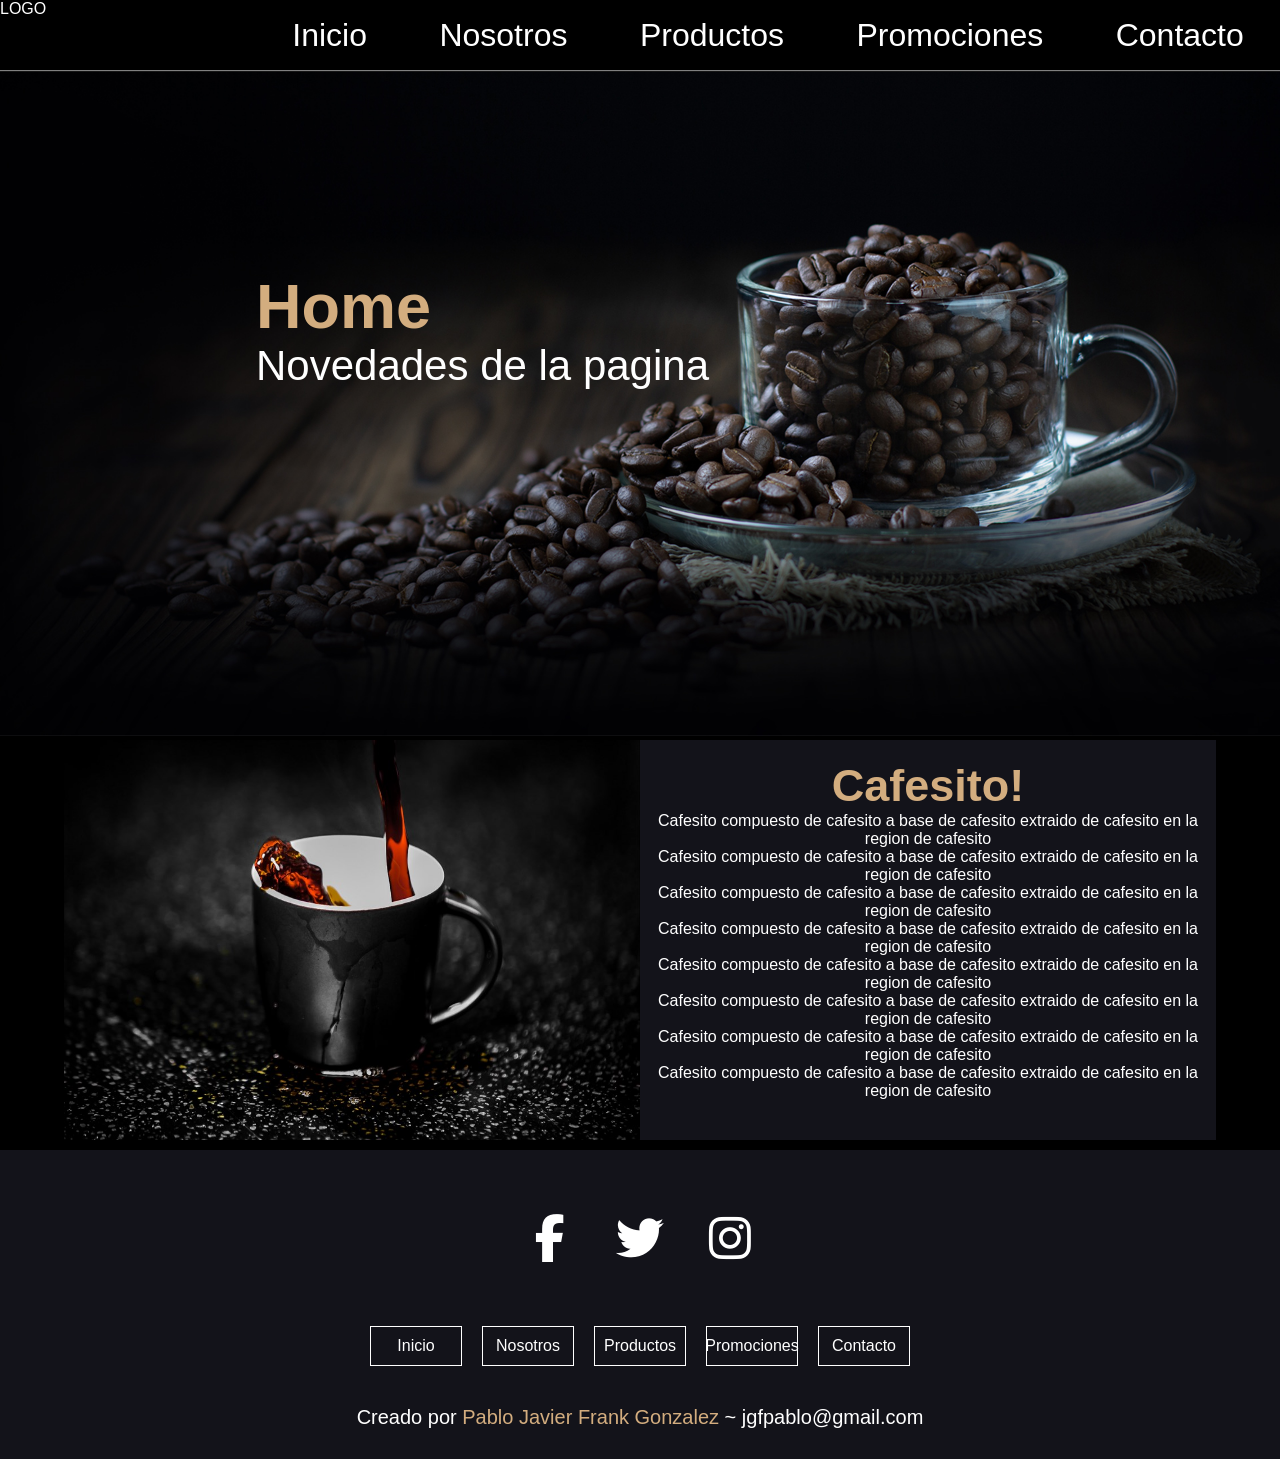
==== index.html @ 23c4fcb7 "primer commit Coffee" ====
<!DOCTYPE html>
<html lang="en">
<head>
    <meta charset="UTF-8">
    <meta http-equiv="X-UA-Compatible" content="IE=edge">
    <meta name="viewport" content="width=device-width, initial-scale=1.0">
    <title>Document</title>
    <link rel="stylesheet" href="assets/css/style.css">
    <link rel="stylesheet" href="https://cdnjs.cloudflare.com/ajax/libs/font-awesome/6.1.1/css/all.min.css" integrity="sha512-KfkfwYDsLkIlwQp6LFnl8zNdLGxu9YAA1QvwINks4PhcElQSvqcyVLLD9aMhXd13uQjoXtEKNosOWaZqXgel0g==" crossorigin="anonymous" referrerpolicy="no-referrer" />
</head>


<body class="body">
    

    <header class="header">

        <div class="logo">
            LOGO
        </div>

        <nav class="nav">
            <ul>
                <li><a href="">Inicio</a></li>
                <li><a href="">Nosotros</a></li>
                <li><a href="">Productos</a></li>
                <li><a href="">Promociones</a></li>
                <li><a href="">Contacto</a></li>
            </ul>
        </nav>

    </header>


    <main class="main-index">

        <section class="hero">

            <img src="./assets/img/home-img.jpeg" width="100%" alt=""> 

            <div>
                <h1>Home</h1>
                <span>
                    <p>Novedades de la pagina</p>
                </span>
            </div>

        </section>


        <section>

            <article class="card-index">

                <div class="cardImg-index">
                    <img src="assets/img/cafe 800x600.jpg"  alt="">
                </div>

                <div class="cardContent-index">

                    <h1>Cafesito!</h1>
                    
                    <div>
                        <span>
                            <p>Cafesito compuesto de cafesito a base de cafesito extraido de cafesito en la region de cafesito</p>
                            <p>Cafesito compuesto de cafesito a base de cafesito extraido de cafesito en la region de cafesito</p>
                            <p>Cafesito compuesto de cafesito a base de cafesito extraido de cafesito en la region de cafesito</p>
                            <p>Cafesito compuesto de cafesito a base de cafesito extraido de cafesito en la region de cafesito</p>
                            <p>Cafesito compuesto de cafesito a base de cafesito extraido de cafesito en la region de cafesito</p>
                            <p>Cafesito compuesto de cafesito a base de cafesito extraido de cafesito en la region de cafesito</p>
                            <p>Cafesito compuesto de cafesito a base de cafesito extraido de cafesito en la region de cafesito</p>
                            <p>Cafesito compuesto de cafesito a base de cafesito extraido de cafesito en la region de cafesito</p>
                        </span>
                    </div>

                </div>

            </article>

        </section>

    </main>



    <footer class="footer">

        <div class="redes">
            <ul>
                <li><a href=""><i class="fa-brands fa-facebook-f"></i></a></li>
                <li><a href=""><i class="fa-brands fa-twitter"></i></li>
                <li><a href=""><i class="fa-brands fa-instagram"></i></a></li>
            </ul>
        </div>

        <div class="menu">
            <ul>
                <li><a href="">Inicio</a></li>
                <li><a href="">Nosotros</a></li>
                <li><a href="">Productos</a></li>
                <li><a href="">Promociones</a></li>
                <li><a href="">Contacto</a></li>
            </ul>
        </div>

        <div class="creditos">
            Creado por <p>Pablo Javier Frank Gonzalez</p> ~ jgfpablo@gmail.com
        </div>

    </footer>

</body>
</html>
---- assets/css/style.css ----
/* @import url('https://fonts.googleapis.com/css2?family=Comfortaa&display=swap'); */

*{
    color: white;
    margin: 0px;
    padding: 0px;
    list-style-type: none;
    text-decoration: none;
    /* font-family: 'Comfortaa', cursive; */
    font-family: -apple-system, BlinkMacSystemFont, 'Segoe UI', Roboto, Oxygen, Ubuntu, Cantarell, 'Open Sans', 'Helvetica Neue', sans-serif;
}

.body{
    display: grid;
    grid-template-columns: 1;
    grid-template-rows: 3;
    background-color: black;
}

.header{
    display: grid;
    grid-template-columns: 20% 80%;
    grid-template-rows: 70px;
    grid-template-areas: "logo nav";
    box-shadow: 0 1px 1px gray ;
    margin-bottom: 2px;
}

.header .logo{
    grid-area: logo;
    color: white;
}

.header .nav{
    grid-area: nav;
    color: white;
}

.header .nav ul{
    display: flex;
    justify-content: space-around;
    height: 100%;
    align-items: center;
}

.header .nav ul li{
    font-size: 32px;
}










/* ------------------------------------------------MAIN/Index--------------------------------------------------------- */


.main{

}

.main .hero{
    position: relative;
    margin-bottom: 10px;
}

.main-index .hero div{
    position: absolute;
    top: 30%;
    left: 20%;
    font-size: 42px;
}

.main-index .hero div h1{
    color: #d3ad7f;
}

.main-index .hero div span p{
    color: white;
}

.main-index section .card-index{
    display: grid;
    grid-template-columns: 45% 45%;
    grid-template-rows: 400px;
    grid-template-areas: "cardImg cardContent";
    justify-content: center;
}



.main-index section .card-index .cardImg-index{
    grid-area: cardImg;
}
.main-index section .card-index .cardImg-index img{
    width: 100%;
    height: 100%;
}

.main-index section .card-index .cardContent-index{
    grid-area: cardContent;
    background-color: #13131a;

}

.main-index section .card-index .cardContent-index h1{
    color: #d3ad7f;
    font-size: 45px;
    display: flex;
    justify-content: center;
    padding-top: 20px;
}

.main-index section .card-index .cardContent-index span{
    padding-top: 20px;
    color: white;
    text-align: center;
}



















/* ------------------------------------------------FOOTER--------------------------------------------------------- */

.footer{
    display: grid;
    grid-template-columns: 100%;
    grid-template-areas: 
    "redes"
    "menu"
    "creditos";
    background-color: #13131a;
    margin-top: 10px;
    padding-top: 40px;
}

.footer .redes{
    grid-area: redes;
}

.footer .redes ul{
    display: flex;
    justify-content: center;
    
    
}

.footer .redes ul li{
    padding: 10px;
    margin: 10px;
    width: 50px;
    display: flex;
    justify-content: center;
}

.footer .redes ul li a i{
    font-size: 48px;
    padding: 4px;
    color: white;
    
}

.footer .redes ul li a i:hover{
    color: #d3ad7f;
}

.footer .menu{
    grid-area: menu;
    padding-top: 30px;
}

.footer .menu ul{
    display: flex;
    justify-content: center;
}

.footer .menu ul li{
    padding: 10px;
    margin: 10px;
    border: 1px solid white;
    width: 70px;
    display: flex;
    justify-content: center;
}

.footer .menu ul li:hover{
    transition-duration: 1s;
    background-color: #d3ad7f;
}

.footer .creditos{
    grid-area: creditos;
    text-align: center;
    font-size: 20px;
    padding-top: 30px;
    padding-bottom: 30px;
}

.footer .creditos p{
    display: inline;
    color: #d3ad7f;
}
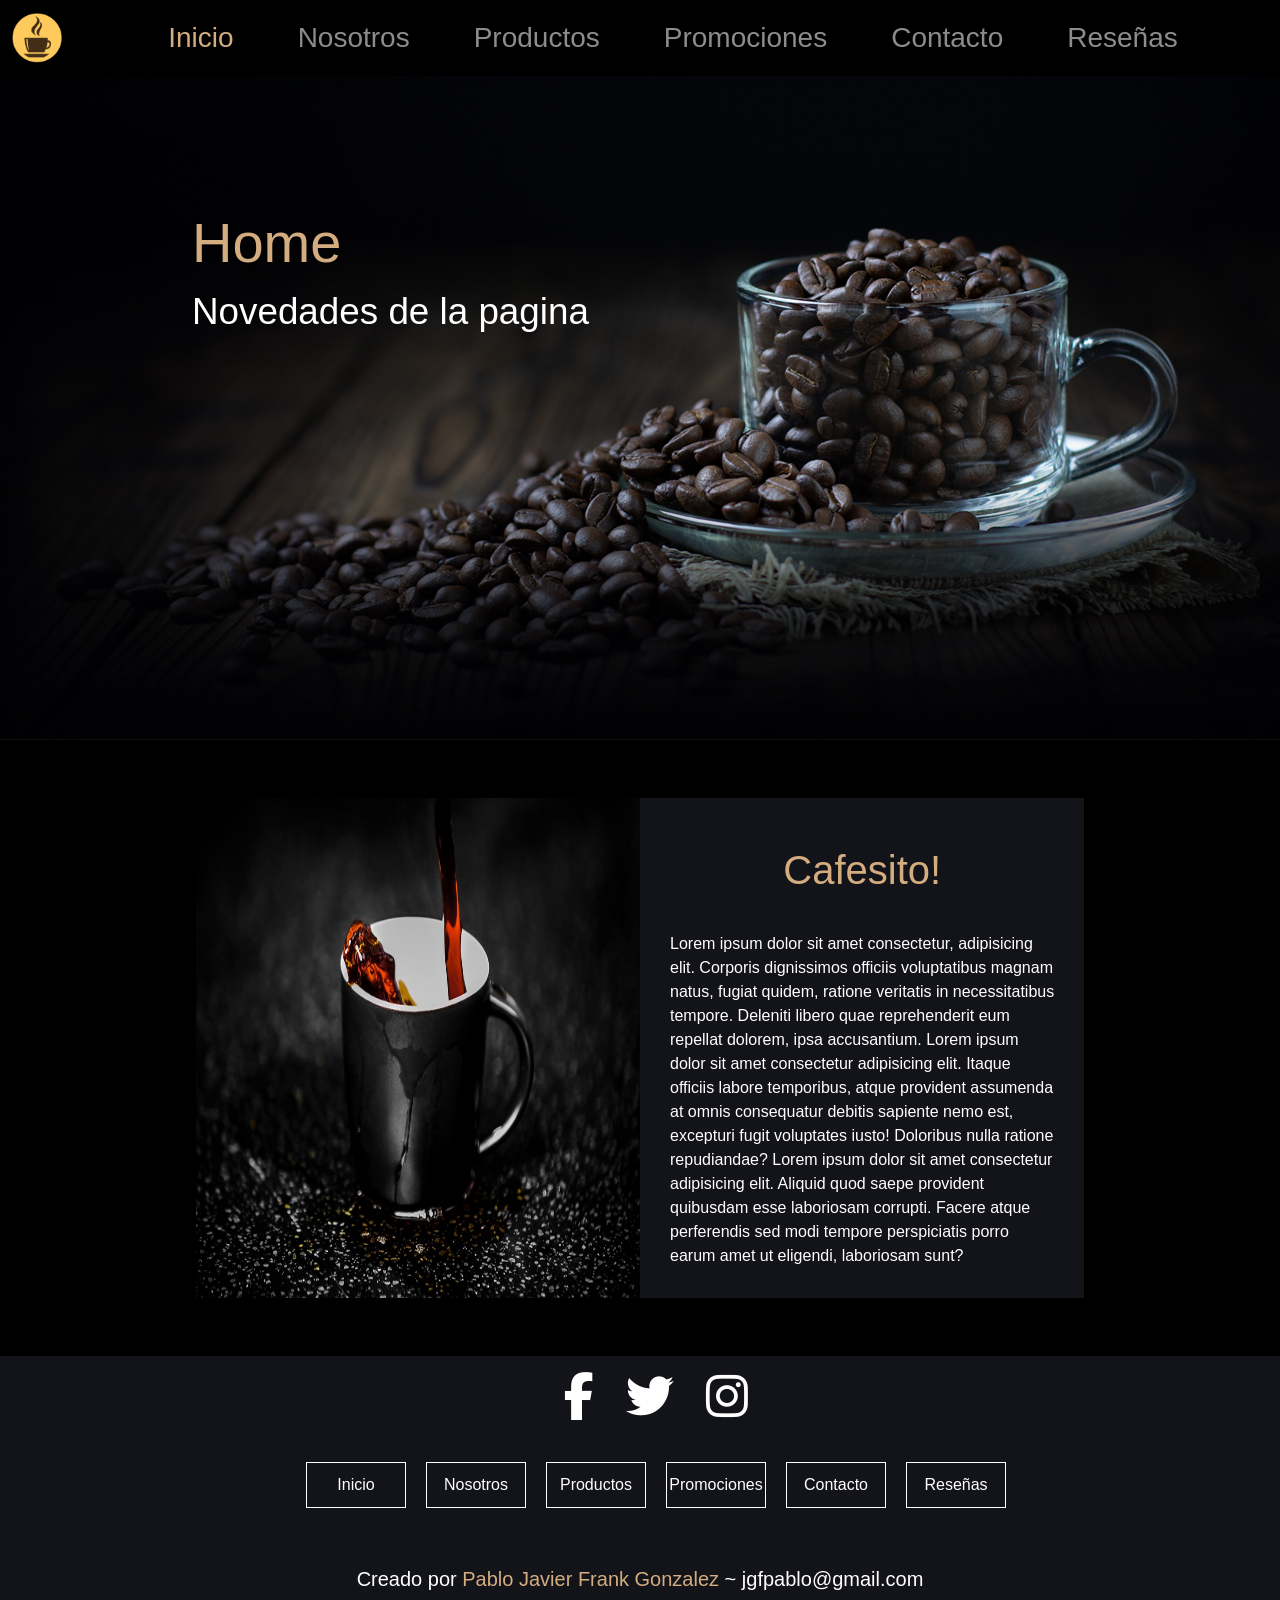
==== commit cccf970f: "aañadido todas las pages" ====
--- a/index.html
+++ b/index.html
@@ -1,75 +1,91 @@
 <!DOCTYPE html>
 <html lang="en">
+
 <head>
     <meta charset="UTF-8">
     <meta http-equiv="X-UA-Compatible" content="IE=edge">
     <meta name="viewport" content="width=device-width, initial-scale=1.0">
     <title>Document</title>
+    <link href="https://cdn.jsdelivr.net/npm/bootstrap@5.1.3/dist/css/bootstrap.min.css" rel="stylesheet"
+        integrity="sha384-1BmE4kWBq78iYhFldvKuhfTAU6auU8tT94WrHftjDbrCEXSU1oBoqyl2QvZ6jIW3" crossorigin="anonymous">
     <link rel="stylesheet" href="assets/css/style.css">
-    <link rel="stylesheet" href="https://cdnjs.cloudflare.com/ajax/libs/font-awesome/6.1.1/css/all.min.css" integrity="sha512-KfkfwYDsLkIlwQp6LFnl8zNdLGxu9YAA1QvwINks4PhcElQSvqcyVLLD9aMhXd13uQjoXtEKNosOWaZqXgel0g==" crossorigin="anonymous" referrerpolicy="no-referrer" />
+    <link rel="stylesheet" href="https://cdnjs.cloudflare.com/ajax/libs/font-awesome/6.1.1/css/all.min.css"
+        integrity="sha512-KfkfwYDsLkIlwQp6LFnl8zNdLGxu9YAA1QvwINks4PhcElQSvqcyVLLD9aMhXd13uQjoXtEKNosOWaZqXgel0g=="
+        crossorigin="anonymous" referrerpolicy="no-referrer" />
 </head>
 
 
 <body class="body">
-    
+
 
     <header class="header">
 
-        <div class="logo">
-            LOGO
-        </div>
-
-        <nav class="nav">
-            <ul>
-                <li><a href="">Inicio</a></li>
-                <li><a href="">Nosotros</a></li>
-                <li><a href="">Productos</a></li>
-                <li><a href="">Promociones</a></li>
-                <li><a href="">Contacto</a></li>
-            </ul>
+        <nav class="navbar navbar-expand-lg navbar-dark fs-3">
+            <div class="container-fluid">
+                <a class="navbar-brand" href="./index.html"><img src="./assets/img/logo-menu.png" width="50px" alt="" srcset=""></a>
+                <button class="navbar-toggler" type="button" data-bs-toggle="collapse" data-bs-target="#navbarNav"
+                    aria-controls="navbarNav" aria-expanded="false" aria-label="Toggle navigation">
+                    <span class="navbar-toggler-icon"></span>
+                </button>
+                <div class="collapse navbar-collapse md-d-flex justify-content-md-around" id="navbarNav">
+                    <ul class="navbar-nav  ">
+                        <li class="nav-item  mx-lg-2 mx-xl-4  ">
+                            <a class="nav-link active" aria-current="page" href="./index.html">Inicio</a>
+                        </li>
+                        <li class="nav-item  mx-lg-2 mx-xl-4">
+                            <a class="nav-link" href="./pages/nosotros.html">Nosotros</a>
+                        </li>
+                        <li class="nav-item  mx-lg-2 mx-xl-4">
+                            <a class="nav-link" href="./pages/productos.html">Productos</a>
+                        </li>
+                        <li class="nav-item  mx-lg-2 mx-xl-4">
+                            <a href="./pages/promociones.html" class="nav-link">Promociones</a>
+                        </li>
+                        <li class="nav-item  mx-lg-2 mx-xl-4">
+                            <a href="./pages/contacto.html" class="nav-link">Contacto</a>
+                        </li>
+                        <li class="nav-item  mx-lg-2 mx-xl-4">
+                            <a href="./pages/resena.html" class="nav-link">Reseñas</a>
+                        </li>
+                    </ul>
+                </div>
+            </div>
         </nav>
 
     </header>
 
 
-    <main class="main-index">
+    <main>
 
         <section class="hero">
 
             <img src="./assets/img/home-img.jpeg" width="100%" alt=""> 
 
             <div>
-                <h1>Home</h1>
+                <h1 class="title-hero">Home</h1>
                 <span>
-                    <p>Novedades de la pagina</p>
+                    <p class="text-hero">Novedades de la pagina</p>
                 </span>
             </div>
 
         </section>
 
 
-        <section>
+        <section class="d-flex justify-content-center">
 
-            <article class="card-index">
+            <article class="d-flex flex-column flex-lg-row m-5 col-lg-10 justify-content-lg-center ">
 
-                <div class="cardImg-index">
-                    <img src="assets/img/cafe 800x600.jpg"  alt="">
+                <div class="col-lg-5">
+                    <img width="100%" height="100%" src="assets/img/cafe 800x600.jpg"  alt="">
                 </div>
 
-                <div class="cardContent-index">
+                <div class="bg col-lg-5">
 
-                    <h1>Cafesito!</h1>
+                    <h1 class="d-flex justify-content-center mt-5 color">Cafesito!</h1>
                     
-                    <div>
-                        <span>
-                            <p>Cafesito compuesto de cafesito a base de cafesito extraido de cafesito en la region de cafesito</p>
-                            <p>Cafesito compuesto de cafesito a base de cafesito extraido de cafesito en la region de cafesito</p>
-                            <p>Cafesito compuesto de cafesito a base de cafesito extraido de cafesito en la region de cafesito</p>
-                            <p>Cafesito compuesto de cafesito a base de cafesito extraido de cafesito en la region de cafesito</p>
-                            <p>Cafesito compuesto de cafesito a base de cafesito extraido de cafesito en la region de cafesito</p>
-                            <p>Cafesito compuesto de cafesito a base de cafesito extraido de cafesito en la region de cafesito</p>
-                            <p>Cafesito compuesto de cafesito a base de cafesito extraido de cafesito en la region de cafesito</p>
-                            <p>Cafesito compuesto de cafesito a base de cafesito extraido de cafesito en la region de cafesito</p>
+                    <div class="">
+                        <span class="index-text-card">
+                            Lorem ipsum dolor sit amet consectetur, adipisicing elit. Corporis dignissimos officiis voluptatibus magnam natus, fugiat quidem, ratione veritatis in necessitatibus tempore. Deleniti libero quae reprehenderit eum repellat dolorem, ipsa accusantium. Lorem ipsum dolor sit amet consectetur adipisicing elit. Itaque officiis labore temporibus, atque provident assumenda at omnis consequatur debitis sapiente nemo est, excepturi fugit voluptates iusto! Doloribus nulla ratione repudiandae? Lorem ipsum dolor sit amet consectetur adipisicing elit. Aliquid quod saepe provident quibusdam esse laboriosam corrupti. Facere atque perferendis sed modi tempore perspiciatis porro earum amet ut eligendi, laboriosam sunt?
                         </span>
                     </div>
 
@@ -83,31 +99,37 @@
 
 
 
-    <footer class="footer">
+    <footer class="footer container-fluid bg  ">
 
-        <div class="redes">
-            <ul>
+
+        <div class="redes d-flex justify-content-center flex-md-row">
+            <ul class=" d-md-flex">
                 <li><a href=""><i class="fa-brands fa-facebook-f"></i></a></li>
                 <li><a href=""><i class="fa-brands fa-twitter"></i></li>
                 <li><a href=""><i class="fa-brands fa-instagram"></i></a></li>
             </ul>
         </div>
 
-        <div class="menu">
-            <ul>
-                <li><a href="">Inicio</a></li>
-                <li><a href="">Nosotros</a></li>
-                <li><a href="">Productos</a></li>
-                <li><a href="">Promociones</a></li>
-                <li><a href="">Contacto</a></li>
-            </ul>
-        </div>
+            <div class="menu d-flex justify-content-center flex-md-row  ">
+                <ul class=" d-md-flex">
+                    <li><a href="./index.html">Inicio</a></li>
+                    <li><a href="./pages/nosotros.html">Nosotros</a></li>
+                    <li><a href="./pages//productos.html">Productos</a></li>
+                    <li><a href="./pages/promociones.html">Promociones</a></li>
+                    <li><a href="./pages/contacto.html">Contacto</a></li>
+                    <li><a href="./pages/resena.html">Reseñas</a></li>
+                </ul>
+            </div>
 
-        <div class="creditos">
-            Creado por <p>Pablo Javier Frank Gonzalez</p> ~ jgfpablo@gmail.com
-        </div>
+            <div class="creditos">
+                Creado por <p>Pablo Javier Frank Gonzalez</p> ~ jgfpablo@gmail.com
+            </div> 
 
     </footer>
 
+    <script src="https://cdn.jsdelivr.net/npm/bootstrap@5.1.3/dist/js/bootstrap.bundle.min.js"
+        integrity="sha384-ka7Sk0Gln4gmtz2MlQnikT1wXgYsOg+OMhuP+IlRH9sENBO0LRn5q+8nbTov4+1p" crossorigin="anonymous">
+    </script>
 </body>
+
 </html>
--- a/assets/css/style.css
+++ b/assets/css/style.css
@@ -1,6 +1,6 @@
 /* @import url('https://fonts.googleapis.com/css2?family=Comfortaa&display=swap'); */
 
-*{
+* {
     color: white;
     margin: 0px;
     padding: 0px;
@@ -10,104 +10,105 @@
     font-family: -apple-system, BlinkMacSystemFont, 'Segoe UI', Roboto, Oxygen, Ubuntu, Cantarell, 'Open Sans', 'Helvetica Neue', sans-serif;
 }
 
-.body{
-    display: grid;
-    grid-template-columns: 1;
-    grid-template-rows: 3;
+.body {
     background-color: black;
 }
 
-.header{
-    display: grid;
-    grid-template-columns: 20% 80%;
-    grid-template-rows: 70px;
-    grid-template-areas: "logo nav";
-    box-shadow: 0 1px 1px gray ;
-    margin-bottom: 2px;
-}
-
-.header .logo{
-    grid-area: logo;
-    color: white;
-}
-
-.header .nav{
-    grid-area: nav;
-    color: white;
-}
-
-.header .nav ul{
-    display: flex;
-    justify-content: space-around;
-    height: 100%;
-    align-items: center;
-}
-
-.header .nav ul li{
-    font-size: 32px;
-}
-
-
-
-
-
-
-
-
-
+.header .nav ul li a:hover {
+    color: #af8b5f;
+}
+
+.active {
+    color: #d3ad7f !important;
+}
+
+.header nav ul {
+    animation-duration: 2s;
+    animation-name: slide;
+}
+
+.hero div {
+    position: absolute;
+    top: 14%;
+    left: 10%;
+}
+
+.title-hero {
+    font-size: 3.5rem
+}
+
+.text-hero {
+    font-size: 1.5rem;
+}
+
+
+@keyframes slide {
+    0% {
+        margin-left: 150%;
+    }
+
+    50% {
+        margin-left: 0%;
+    }
+
+    65% {
+        margin-left: 1%;
+    }
+
+    100% {
+        margin-left: 0%;
+    }
+}
 
 /* ------------------------------------------------MAIN/Index--------------------------------------------------------- */
 
 
-.main{
-
-}
-
-.main .hero{
+.hero {
     position: relative;
     margin-bottom: 10px;
 }
 
-.main-index .hero div{
+.hero div {
     position: absolute;
-    top: 30%;
-    left: 20%;
-    font-size: 42px;
-}
-
-.main-index .hero div h1{
-    color: #d3ad7f;
-}
-
-.main-index .hero div span p{
-    color: white;
-}
-
-.main-index section .card-index{
+    top: 15%;
+    left: 5%;
+}
+
+.hero div h1 {
+    color: #d3ad7f;
+}
+
+.hero div span p {
+    color: white;
+}
+
+.card-index {
     display: grid;
     grid-template-columns: 45% 45%;
     grid-template-rows: 400px;
-    grid-template-areas: "cardImg cardContent";
-    justify-content: center;
-}
-
-
-
-.main-index section .card-index .cardImg-index{
-    grid-area: cardImg;
-}
-.main-index section .card-index .cardImg-index img{
+    grid-template-areas: "cardImg-index cardContent-index";
+    justify-content: center;
+    margin-top: 10px;
+    margin-bottom: 10px;
+}
+
+
+
+.card-index .cardImg-index {
+    grid-area: cardImg-index;
+}
+
+.card-index .cardImg-index img {
     width: 100%;
     height: 100%;
 }
 
-.main-index section .card-index .cardContent-index{
-    grid-area: cardContent;
+.card-index .cardContent-index {
+    grid-area: cardContent-index;
     background-color: #13131a;
-
-}
-
-.main-index section .card-index .cardContent-index h1{
+}
+
+.card-index .cardContent-index h1 {
     color: #d3ad7f;
     font-size: 45px;
     display: flex;
@@ -115,110 +116,300 @@
     padding-top: 20px;
 }
 
-.main-index section .card-index .cardContent-index span{
+.card-index .cardContent-index span {
     padding-top: 20px;
     color: white;
     text-align: center;
 }
 
 
-
-
-
-
-
-
-
-
-
-
-
-
-
-
-
-
+.index-text-card {
+    display: flex;
+    justify-content: center;
+    padding: 30px;
+}
+
+
+/* ------------------------------------------------FIN MAIN/Index--------------------------------------------------------- */
+
+
+/* ------------------------------------------------MAIN/Nosotros--------------------------------------------------------- */
+
+.historia {
+    display: flex;
+    justify-content: center;
+}
+
+.nosotros {
+    align-items: center;
+}
+
+.nosotros-text {
+    width: 80%;
+    display: flex;
+    justify-content: center;
+    flex-direction: column;
+    align-self: center;
+    align-items: center;
+}
+
+.main-nosotros section article {
+    width: 80%;
+    display: flex;
+    justify-content: center;
+    flex-direction: column;
+}
+
+
+
+
+/* ------------------------------------------------FIN MAIN/Nosotros--------------------------------------------------------- */
+
+
+/* ------------------------------------------------MAIN/Contacto--------------------------------------------------------- */
+
+
+.card-contact {
+    display: grid;
+    grid-template-columns: 45% 45%;
+    grid-template-rows: 400px;
+    grid-template-areas: "cardImg-contact cardContent-contact";
+    justify-content: center;
+    margin-top: 10px;
+    margin-bottom: 10px;
+}
+
+.card-contact .cardImg-contact {
+    grid-area: cardImg-contact;
+    width: 100%;
+}
+
+
+.card-contact .cardContent-contact {
+    width: 100%;
+    grid-area: cardContent-contact;
+    background-color: #13131a;
+}
+
+.contact-title-card {
+    display: flex;
+    justify-content: center;
+    padding-top: 20px;
+    color: #d3ad7f;
+}
+
+.contact-text-card {
+    display: flex;
+    justify-content: center;
+    padding: 30px;
+}
+
+
+/* ------------------------------------------------FIN MAIN/Contacto--------------------------------------------------------- */
+
+/* ------------------------------------------------ MAIN/Products--------------------------------------------------------- */
+
+.products {
+    border: 1px solid white;
+    margin: 20px;
+    /* min-width: 400px;
+    min-height: 500px; */
+}
+
+/* ------------------------------------------------FIN MAIN/Products--------------------------------------------------------- */
 
 /* ------------------------------------------------FOOTER--------------------------------------------------------- */
 
-.footer{
-    display: grid;
-    grid-template-columns: 100%;
-    grid-template-areas: 
-    "redes"
-    "menu"
-    "creditos";
-    background-color: #13131a;
+.footer {
     margin-top: 10px;
-    padding-top: 40px;
-}
-
-.footer .redes{
-    grid-area: redes;
-}
-
-.footer .redes ul{
-    display: flex;
-    justify-content: center;
-    
-    
-}
-
-.footer .redes ul li{
-    padding: 10px;
-    margin: 10px;
-    width: 50px;
-    display: flex;
-    justify-content: center;
-}
-
-.footer .redes ul li a i{
+}
+
+.footer .redes ul li a i {
     font-size: 48px;
-    padding: 4px;
-    color: white;
-    
-}
-
-.footer .redes ul li a i:hover{
-    color: #d3ad7f;
-}
-
-.footer .menu{
-    grid-area: menu;
-    padding-top: 30px;
-}
-
-.footer .menu ul{
-    display: flex;
-    justify-content: center;
-}
-
-.footer .menu ul li{
+    padding: 16px;
+    color: white;
+}
+
+.footer .redes ul li a i:hover {
+    color: #d3ad7f;
+}
+
+
+
+.footer .menu ul li {
     padding: 10px;
     margin: 10px;
     border: 1px solid white;
-    width: 70px;
-    display: flex;
-    justify-content: center;
-}
-
-.footer .menu ul li:hover{
+    width: 100px;
+    display: flex;
+    justify-content: center;
+}
+
+
+.footer .menu ul li a {
+    color: white;
+}
+
+.footer .menu ul li:hover {
     transition-duration: 1s;
     background-color: #d3ad7f;
 }
 
-.footer .creditos{
-    grid-area: creditos;
+.footer .creditos {
     text-align: center;
     font-size: 20px;
     padding-top: 30px;
     padding-bottom: 30px;
 }
 
-.footer .creditos p{
+.footer .creditos p {
     display: inline;
     color: #d3ad7f;
 }
 
 
 
+
+
+
+
+
+
+
+
+.hero div {
+    position: absolute;
+    top: 10%;
+    left: 8%;
+}
+
+.title-hero {
+    font-size: 2rem
+}
+
+.text-hero {
+    font-size: 1rem;
+}
+
+
+
+
+@media (min-width: 576px) {
+
+    .hero div {
+        position: absolute;
+        top: 14%;
+        left: 10%;
+    }
+
+    .title-hero {
+        font-size: 3.5rem
+    }
+
+    .text-hero {
+        font-size: 1.5rem;
+    }
+
+}
+
+
+@media (min-width: 768px) {
+
+    .hero div {
+        position: absolute;
+        top: 15%;
+        left: 5%;
+    }
+
+    .title-hero {
+        font-size: 3.5rem
+    }
+
+    .text-hero {
+        font-size: 2.3rem;
+    }
+}
+
+@media (min-width: 992px) {
+
+    .hero div {
+        position: absolute;
+        top: 20%;
+        left: 15%;
+    }
+
+    .title-hero {
+        font-size: 3.5rem
+    }
+
+    .text-hero {
+        font-size: 2.3rem;
+    }
+}
+
+.min-height-350 {
+    min-height: 350px;
+}
+
+.bg {
+    background-color: #13131a;
+}
+
+.color {
+    color: #d3ad7f;
+}
+
+.products-text {
+    font-size: 2.5rem;
+    font-weight: 700;
+    text-align: center;
+}
+
+.yellow {
+    color: yellow;
+}
+
+.tachar {
+    text-decoration: line-through;
+}
+
+a {
+    text-decoration: none;
+    color: white;
+}
+
+a:hover {
+    color: white;
+}
+
+.hover:hover {
+    color: #d3ad7f;
+}
+
+.text {
+    color: black;
+}
+
+.f {
+    font-size: 7rem;
+}
+
+.icon-size-form {
+    font-size: 2rem;
+    width: 2rem;
+    margin: 10px;
+}
+
+.text-width-form {
+    width: 100%;
+    padding-top: 10px;
+    margin-bottom: 10px;
+}
+
+.w-80 {
+    width: 80%;
+}
+
+.border-100 {
+    border-radius: 100%;
+}
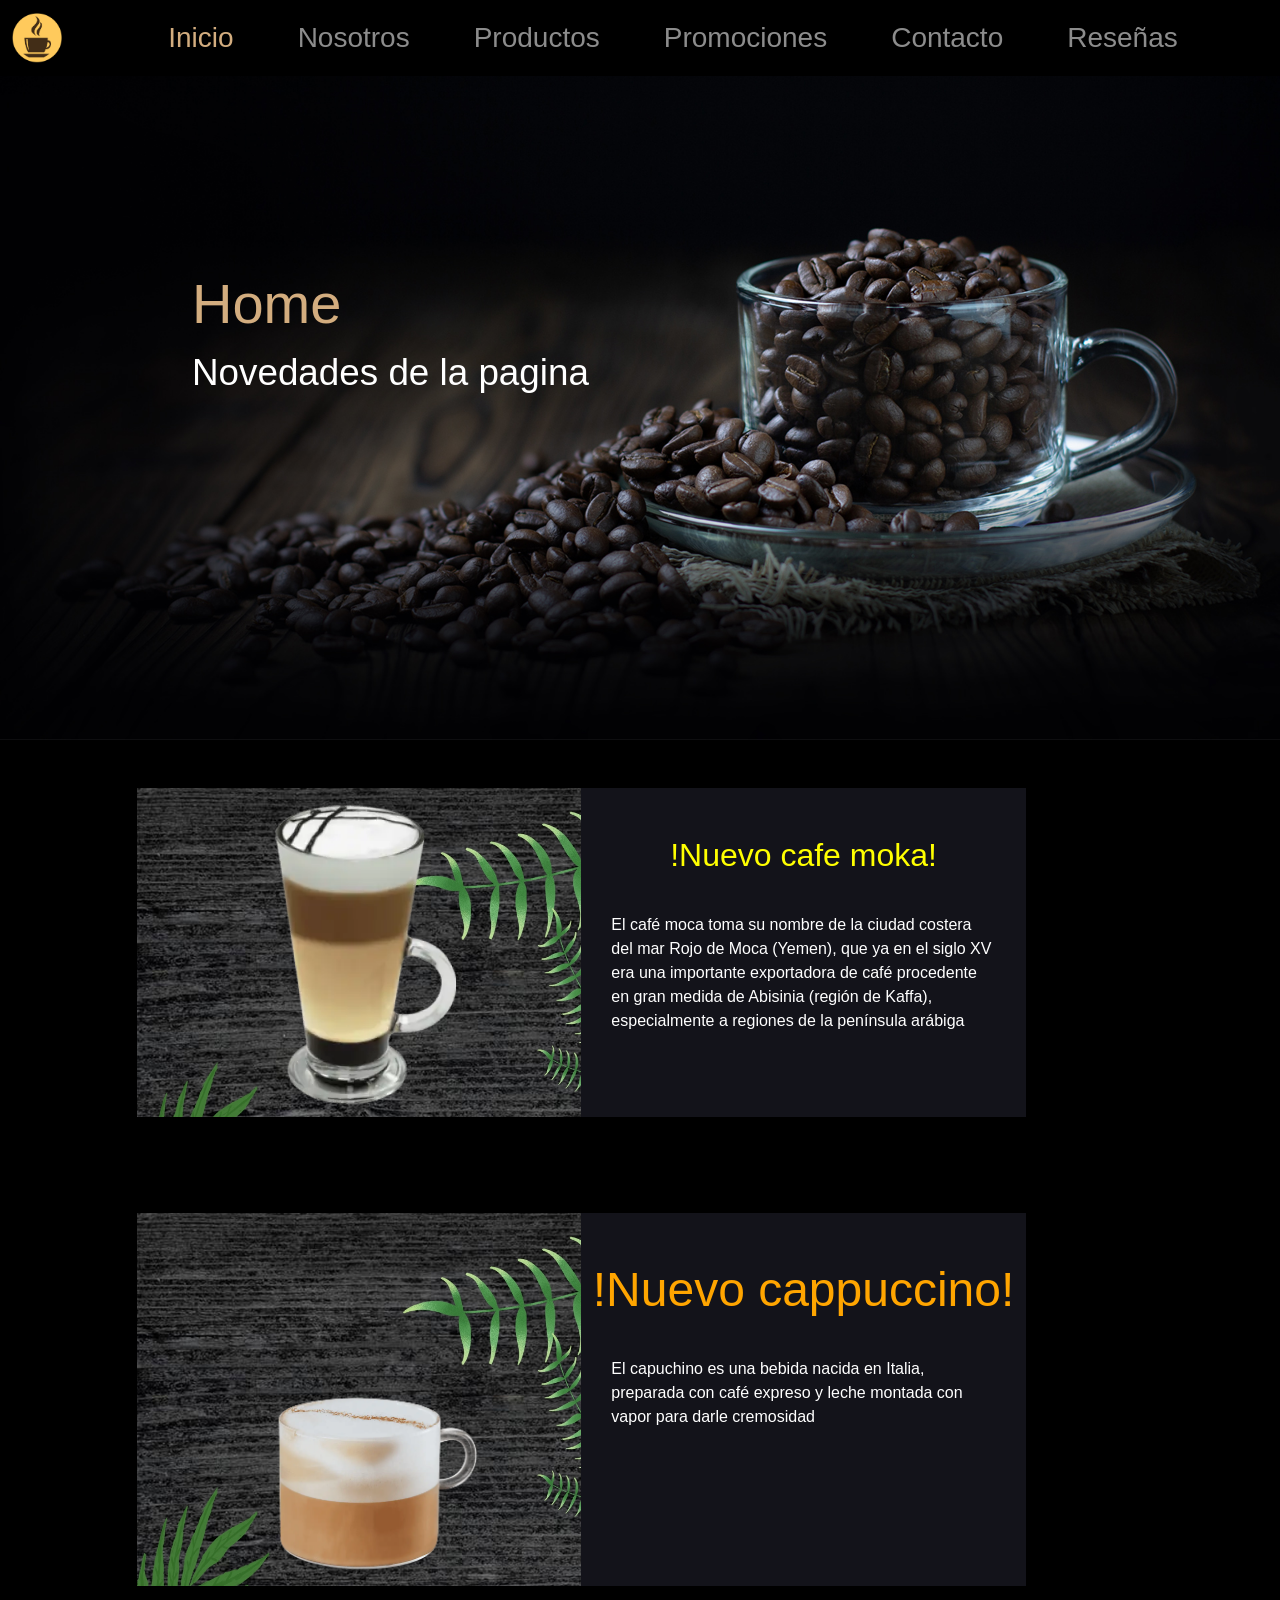
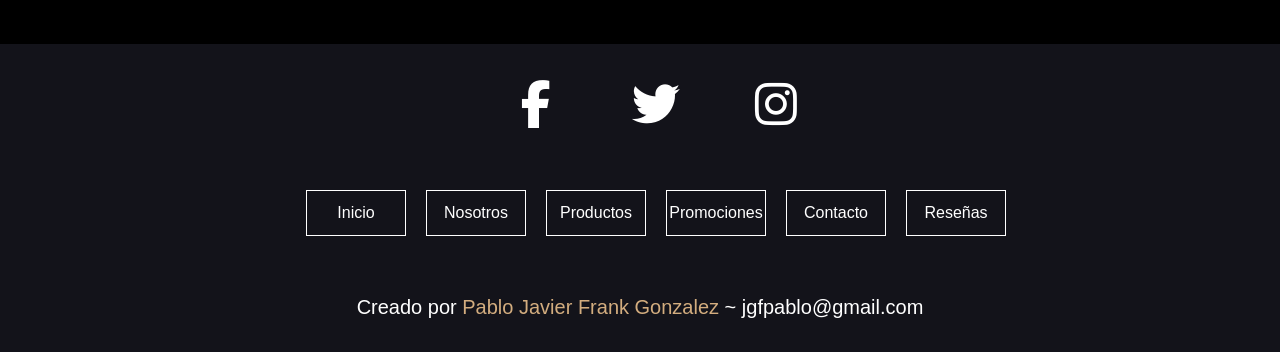
==== commit 7002b6ed: "sass+seo" ====
--- a/index.html
+++ b/index.html
@@ -5,7 +5,11 @@
     <meta charset="UTF-8">
     <meta http-equiv="X-UA-Compatible" content="IE=edge">
     <meta name="viewport" content="width=device-width, initial-scale=1.0">
-    <title>Document</title>
+    <meta name=»description» content=»Coffee nos comprometemos a brindar a nuestros clientes la mayor calidad y satisfacción en nuestros productos »>
+    <title>Coffee</title>
+    <meta name="keywords" content="Cafe, Cafeteria, Postres, Bebidas, Pasteles, Desayunos, Merienda, Coffee,Té,">
+    <meta name="author" content="Pablo Javier Frank Gonzalez">
+    <link rel="icon" type="image/jpg" href="./assets/img/logo-menu.png"/>
     <link href="https://cdn.jsdelivr.net/npm/bootstrap@5.1.3/dist/css/bootstrap.min.css" rel="stylesheet"
         integrity="sha384-1BmE4kWBq78iYhFldvKuhfTAU6auU8tT94WrHftjDbrCEXSU1oBoqyl2QvZ6jIW3" crossorigin="anonymous">
     <link rel="stylesheet" href="assets/css/style.css">
@@ -22,7 +26,7 @@
 
         <nav class="navbar navbar-expand-lg navbar-dark fs-3">
             <div class="container-fluid">
-                <a class="navbar-brand" href="./index.html"><img src="./assets/img/logo-menu.png" width="50px" alt="" srcset=""></a>
+                <a class="navbar-brand" href="./index.html"><img src="./assets/img/logo-menu.png" width="50px" alt="Logo" srcset=""></a>
                 <button class="navbar-toggler" type="button" data-bs-toggle="collapse" data-bs-target="#navbarNav"
                     aria-controls="navbarNav" aria-expanded="false" aria-label="Toggle navigation">
                     <span class="navbar-toggler-icon"></span>
@@ -59,7 +63,7 @@
 
         <section class="hero">
 
-            <img src="./assets/img/home-img.jpeg" width="100%" alt=""> 
+            <img src="./assets/img/home-img.jpeg" width="100%" alt="hero-image"> 
 
             <div>
                 <h1 class="title-hero">Home</h1>
@@ -71,21 +75,41 @@
         </section>
 
 
-        <section class="d-flex justify-content-center">
+        <section class="d-flex flex-column justify-content-center">
 
             <article class="d-flex flex-column flex-lg-row m-5 col-lg-10 justify-content-lg-center ">
 
-                <div class="col-lg-5">
-                    <img width="100%" height="100%" src="assets/img/cafe 800x600.jpg"  alt="">
+                <div class="col-lg-5 ">
+                    <img class="bg-img" width="100%" height="100%" src="assets/img/productos/moka-latte-macchiato.jpg"  alt="imagen cafe moka">
                 </div>
 
                 <div class="bg col-lg-5">
 
-                    <h1 class="d-flex justify-content-center mt-5 color">Cafesito!</h1>
+                    <h1 class="d-flex justify-content-center mt-5 color-titulo-card-index-1">!Nuevo cafe moka!</h1>
                     
                     <div class="">
                         <span class="index-text-card">
-                            Lorem ipsum dolor sit amet consectetur, adipisicing elit. Corporis dignissimos officiis voluptatibus magnam natus, fugiat quidem, ratione veritatis in necessitatibus tempore. Deleniti libero quae reprehenderit eum repellat dolorem, ipsa accusantium. Lorem ipsum dolor sit amet consectetur adipisicing elit. Itaque officiis labore temporibus, atque provident assumenda at omnis consequatur debitis sapiente nemo est, excepturi fugit voluptates iusto! Doloribus nulla ratione repudiandae? Lorem ipsum dolor sit amet consectetur adipisicing elit. Aliquid quod saepe provident quibusdam esse laboriosam corrupti. Facere atque perferendis sed modi tempore perspiciatis porro earum amet ut eligendi, laboriosam sunt?
+                            El café moca toma su nombre de la ciudad costera del mar Rojo de Moca (Yemen), que ya en el siglo XV era una importante exportadora de café procedente en gran medida de Abisinia (región de Kaffa), especialmente a regiones de la península arábiga
+                        </span>
+                    </div>
+
+                </div>
+
+            </article>
+
+            <article class="d-flex flex-column flex-lg-row m-5 col-lg-10 justify-content-lg-center ">
+
+                <div class="col-lg-5 ">
+                    <img class="bg-img" width="100%" height="100%" src="assets/img/productos/capuccino.png"  alt="imagen cafe cappuccino">
+                </div>
+
+                <div class="bg col-lg-5">
+
+                    <h1 class="d-flex justify-content-center mt-5 color-titulo-card-index-2">!Nuevo cappuccino!</h1>
+                    
+                    <div class="">
+                        <span class="index-text-card">
+                            El capuchino​ es una bebida nacida en Italia, preparada con café expreso y leche montada con vapor para darle cremosidad
                         </span>
                     </div>
 
--- a/assets/css/style.css
+++ b/assets/css/style.css
@@ -1,415 +1,221 @@
-/* @import url('https://fonts.googleapis.com/css2?family=Comfortaa&display=swap'); */
-
-* {
-    color: white;
-    margin: 0px;
-    padding: 0px;
-    list-style-type: none;
-    text-decoration: none;
-    /* font-family: 'Comfortaa', cursive; */
-    font-family: -apple-system, BlinkMacSystemFont, 'Segoe UI', Roboto, Oxygen, Ubuntu, Cantarell, 'Open Sans', 'Helvetica Neue', sans-serif;
-}
-
-.body {
-    background-color: black;
-}
-
-.header .nav ul li a:hover {
-    color: #af8b5f;
-}
-
-.active {
-    color: #d3ad7f !important;
-}
-
-.header nav ul {
+body {
+  background-color: black;
+  font-family: -apple-system, BlinkMacSystemFont, 'Segoe UI', Roboto, Oxygen, Ubuntu, Cantarell, 'Open Sans', 'Helvetica Neue', sans-serif;
+  color: white; }
+
+.bg {
+  background-color: #13131a; }
+
+header {
+  color: white; }
+  header nav ul {
     animation-duration: 2s;
-    animation-name: slide;
-}
-
-.hero div {
-    position: absolute;
-    top: 14%;
-    left: 10%;
-}
-
-.title-hero {
-    font-size: 3.5rem
-}
-
-.text-hero {
-    font-size: 1.5rem;
-}
-
+    animation-name: slide; }
+    header nav ul li .active {
+      color: #d3ad7f !important; }
+    header nav ul li a:hover {
+      color: #af8b5f; }
 
 @keyframes slide {
-    0% {
-        margin-left: 150%;
-    }
-
-    50% {
-        margin-left: 0%;
-    }
-
-    65% {
-        margin-left: 1%;
-    }
-
-    100% {
-        margin-left: 0%;
-    }
-}
-
-/* ------------------------------------------------MAIN/Index--------------------------------------------------------- */
-
-
-.hero {
-    position: relative;
-    margin-bottom: 10px;
-}
-
-.hero div {
-    position: absolute;
-    top: 15%;
-    left: 5%;
-}
-
-.hero div h1 {
-    color: #d3ad7f;
-}
-
-.hero div span p {
-    color: white;
-}
-
-.card-index {
-    display: grid;
-    grid-template-columns: 45% 45%;
-    grid-template-rows: 400px;
-    grid-template-areas: "cardImg-index cardContent-index";
-    justify-content: center;
-    margin-top: 10px;
-    margin-bottom: 10px;
-}
-
-
-
-.card-index .cardImg-index {
-    grid-area: cardImg-index;
-}
-
-.card-index .cardImg-index img {
-    width: 100%;
-    height: 100%;
-}
-
-.card-index .cardContent-index {
-    grid-area: cardContent-index;
-    background-color: #13131a;
-}
-
-.card-index .cardContent-index h1 {
-    color: #d3ad7f;
-    font-size: 45px;
-    display: flex;
-    justify-content: center;
-    padding-top: 20px;
-}
-
-.card-index .cardContent-index span {
-    padding-top: 20px;
-    color: white;
-    text-align: center;
-}
-
-
-.index-text-card {
-    display: flex;
-    justify-content: center;
-    padding: 30px;
-}
-
-
-/* ------------------------------------------------FIN MAIN/Index--------------------------------------------------------- */
-
-
-/* ------------------------------------------------MAIN/Nosotros--------------------------------------------------------- */
-
-.historia {
-    display: flex;
-    justify-content: center;
-}
-
-.nosotros {
-    align-items: center;
-}
-
-.nosotros-text {
-    width: 80%;
-    display: flex;
-    justify-content: center;
-    flex-direction: column;
-    align-self: center;
-    align-items: center;
-}
-
-.main-nosotros section article {
-    width: 80%;
-    display: flex;
-    justify-content: center;
-    flex-direction: column;
-}
-
-
-
-
-/* ------------------------------------------------FIN MAIN/Nosotros--------------------------------------------------------- */
-
-
-/* ------------------------------------------------MAIN/Contacto--------------------------------------------------------- */
-
-
-.card-contact {
-    display: grid;
-    grid-template-columns: 45% 45%;
-    grid-template-rows: 400px;
-    grid-template-areas: "cardImg-contact cardContent-contact";
-    justify-content: center;
-    margin-top: 10px;
-    margin-bottom: 10px;
-}
-
-.card-contact .cardImg-contact {
-    grid-area: cardImg-contact;
-    width: 100%;
-}
-
-
-.card-contact .cardContent-contact {
-    width: 100%;
-    grid-area: cardContent-contact;
-    background-color: #13131a;
-}
-
-.contact-title-card {
-    display: flex;
-    justify-content: center;
-    padding-top: 20px;
-    color: #d3ad7f;
-}
-
-.contact-text-card {
-    display: flex;
-    justify-content: center;
-    padding: 30px;
-}
-
-
-/* ------------------------------------------------FIN MAIN/Contacto--------------------------------------------------------- */
-
-/* ------------------------------------------------ MAIN/Products--------------------------------------------------------- */
-
-.products {
-    border: 1px solid white;
-    margin: 20px;
-    /* min-width: 400px;
-    min-height: 500px; */
-}
-
-/* ------------------------------------------------FIN MAIN/Products--------------------------------------------------------- */
-
-/* ------------------------------------------------FOOTER--------------------------------------------------------- */
+  0% {
+    margin-left: 150%; }
+  50% {
+    margin-left: 0%; }
+  65% {
+    margin-left: 1%; }
+  100% {
+    margin-left: 0%; } }
+
+main .hero div {
+  position: absolute;
+  top: 15%;
+  left: 8%; }
+  main .hero div .title-hero {
+    font-size: 2rem;
+    color: #d3ad7f; }
+  main .hero div .text-hero {
+    font-size: 1rem;
+    color: white; }
+  @media (min-width: 576px) {
+    main .hero div {
+      position: absolute;
+      top: 14%;
+      left: 10%; }
+      main .hero div .title-hero {
+        font-size: 3.5rem; }
+      main .hero div .text-hero {
+        font-size: 1.5rem; } }
+  @media (min-width: 768px) {
+    main .hero div {
+      position: absolute;
+      top: 15%;
+      left: 5%; }
+      main .hero div .title-hero {
+        font-size: 3.5rem; }
+      main .hero div .text-hero {
+        font-size: 2.3rem; } }
+  @media (min-width: 992px) {
+    main .hero div {
+      position: absolute;
+      top: 30%;
+      left: 15%; }
+      main .hero div .title-hero {
+        font-size: 3.5rem; }
+      main .hero div .text-hero {
+        font-size: 2.3rem; } }
 
 .footer {
-    margin-top: 10px;
-}
-
-.footer .redes ul li a i {
-    font-size: 48px;
-    padding: 16px;
-    color: white;
-}
-
-.footer .redes ul li a i:hover {
-    color: #d3ad7f;
-}
-
-
-
-.footer .menu ul li {
+  margin-top: 10px; }
+  .footer .menu ul li {
     padding: 10px;
     margin: 10px;
     border: 1px solid white;
     width: 100px;
     display: flex;
-    justify-content: center;
-}
-
-
-.footer .menu ul li a {
-    color: white;
-}
-
-.footer .menu ul li:hover {
-    transition-duration: 1s;
-    background-color: #d3ad7f;
-}
-
-.footer .creditos {
+    justify-content: center; }
+    .footer .menu ul li:hover {
+      background-color: #d3ad7f; }
+    .footer .menu ul li a {
+      text-decoration: none;
+      color: white; }
+      .footer .menu ul li a:hover {
+        color: white !important; }
+  .footer .creditos {
     text-align: center;
     font-size: 20px;
     padding-top: 30px;
-    padding-bottom: 30px;
-}
-
-.footer .creditos p {
-    display: inline;
-    color: #d3ad7f;
-}
-
-
-
-
-
-
-
-
-
-
-
-.hero div {
-    position: absolute;
-    top: 10%;
-    left: 8%;
-}
-
-.title-hero {
-    font-size: 2rem
-}
-
-.text-hero {
-    font-size: 1rem;
-}
-
-
-
-
-@media (min-width: 576px) {
-
-    .hero div {
-        position: absolute;
-        top: 14%;
-        left: 10%;
-    }
-
-    .title-hero {
-        font-size: 3.5rem
-    }
-
-    .text-hero {
-        font-size: 1.5rem;
-    }
-
-}
-
-
-@media (min-width: 768px) {
-
-    .hero div {
-        position: absolute;
-        top: 15%;
-        left: 5%;
-    }
-
-    .title-hero {
-        font-size: 3.5rem
-    }
-
-    .text-hero {
-        font-size: 2.3rem;
-    }
-}
-
-@media (min-width: 992px) {
-
-    .hero div {
-        position: absolute;
-        top: 20%;
-        left: 15%;
-    }
-
-    .title-hero {
-        font-size: 3.5rem
-    }
-
-    .text-hero {
-        font-size: 2.3rem;
-    }
-}
-
-.min-height-350 {
-    min-height: 350px;
-}
-
-.bg {
-    background-color: #13131a;
-}
+    padding-bottom: 30px; }
+    .footer .creditos p {
+      display: inline;
+      color: #d3ad7f; }
+  .footer .redes ul li {
+    padding: 10px;
+    margin: 10px;
+    width: 100px;
+    display: flex;
+    justify-content: center; }
+    .footer .redes ul li a i {
+      font-size: 48px;
+      padding: 16px;
+      color: white; }
+      .footer .redes ul li a i:hover {
+        color: #af8b5f !important; }
+
+a {
+  text-decoration: none;
+  color: white; }
+
+.index-text-card {
+  display: flex;
+  justify-content: center;
+  padding: 30px; }
+
+.bg-img {
+  background-image: url("../img/fondo.jpg");
+  background-size: cover; }
+
+.color-titulo-card-index-1 {
+  color: yellow;
+  font-size: 2rem; }
+
+.color-titulo-card-index-2 {
+  color: orange;
+  font-size: 3rem; }
+
+.historia {
+  display: flex;
+  justify-content: center; }
+  .historia .nosotros {
+    align-items: center;
+    width: 80%;
+    display: flex;
+    justify-content: center;
+    flex-direction: column; }
+    .historia .nosotros .nosotros-img {
+      margin-top: 5px; }
+    .historia .nosotros .nosotros-text {
+      width: 80%;
+      display: flex;
+      justify-content: center;
+      flex-direction: column;
+      align-self: center;
+      align-items: center; }
+
+.w-80 {
+  width: 80%; }
+
+.products-text, .products-text-title {
+  font-size: 2.5rem;
+  font-weight: 700;
+  text-align: center; }
+
+.products-text-title {
+  min-height: 180px; }
+
+.products {
+  border: 1px solid white;
+  margin: 20px; }
+
+.bg-img {
+  background-image: url("../img/fondo.jpg");
+  background-size: cover; }
+
+.img-products {
+  max-width: 240px;
+  min-width: 240px;
+  max-height: 240px;
+  min-height: 240px; }
+
+.resenas {
+  border: 1px solid white;
+  margin: 20px; }
+
+.icon-size-form {
+  font-size: 2rem;
+  width: 2rem;
+  margin: 10px; }
+
+.text-width-form {
+  width: 100%;
+  padding-top: 10px;
+  margin-bottom: 10px; }
+
+.border-100 {
+  border-radius: 100%; }
+
+.text-card {
+  min-height: 168px; }
+
+.imagen-resena {
+  min-width: 230px;
+  min-height: 180px;
+  max-width: 230px;
+  max-height: 180px; }
+
+section article div iframe {
+  min-height: 350px;
+  width: 100%;
+  height: 100%; }
+
+section article div .color {
+  padding-top: 10px;
+  color: #d3ad7f; }
+
+section div .f {
+  font-size: 7rem; }
+  section div .f:hover {
+    color: #af8b5f; }
+
+section div div .contact-text-card {
+  display: flex;
+  justify-content: center;
+  padding: 30px; }
 
 .color {
-    color: #d3ad7f;
-}
-
-.products-text {
-    font-size: 2.5rem;
-    font-weight: 700;
-    text-align: center;
-}
-
-.yellow {
-    color: yellow;
-}
+  padding-top: 10px;
+  color: #d3ad7f; }
+  .color:hover {
+    color: #af8b5f; }
 
 .tachar {
-    text-decoration: line-through;
-}
-
-a {
-    text-decoration: none;
-    color: white;
-}
-
-a:hover {
-    color: white;
-}
-
-.hover:hover {
-    color: #d3ad7f;
-}
-
-.text {
-    color: black;
-}
-
-.f {
-    font-size: 7rem;
-}
-
-.icon-size-form {
-    font-size: 2rem;
-    width: 2rem;
-    margin: 10px;
-}
-
-.text-width-form {
-    width: 100%;
-    padding-top: 10px;
-    margin-bottom: 10px;
-}
-
-.w-80 {
-    width: 80%;
-}
-
-.border-100 {
-    border-radius: 100%;
-}+  text-decoration: line-through; }
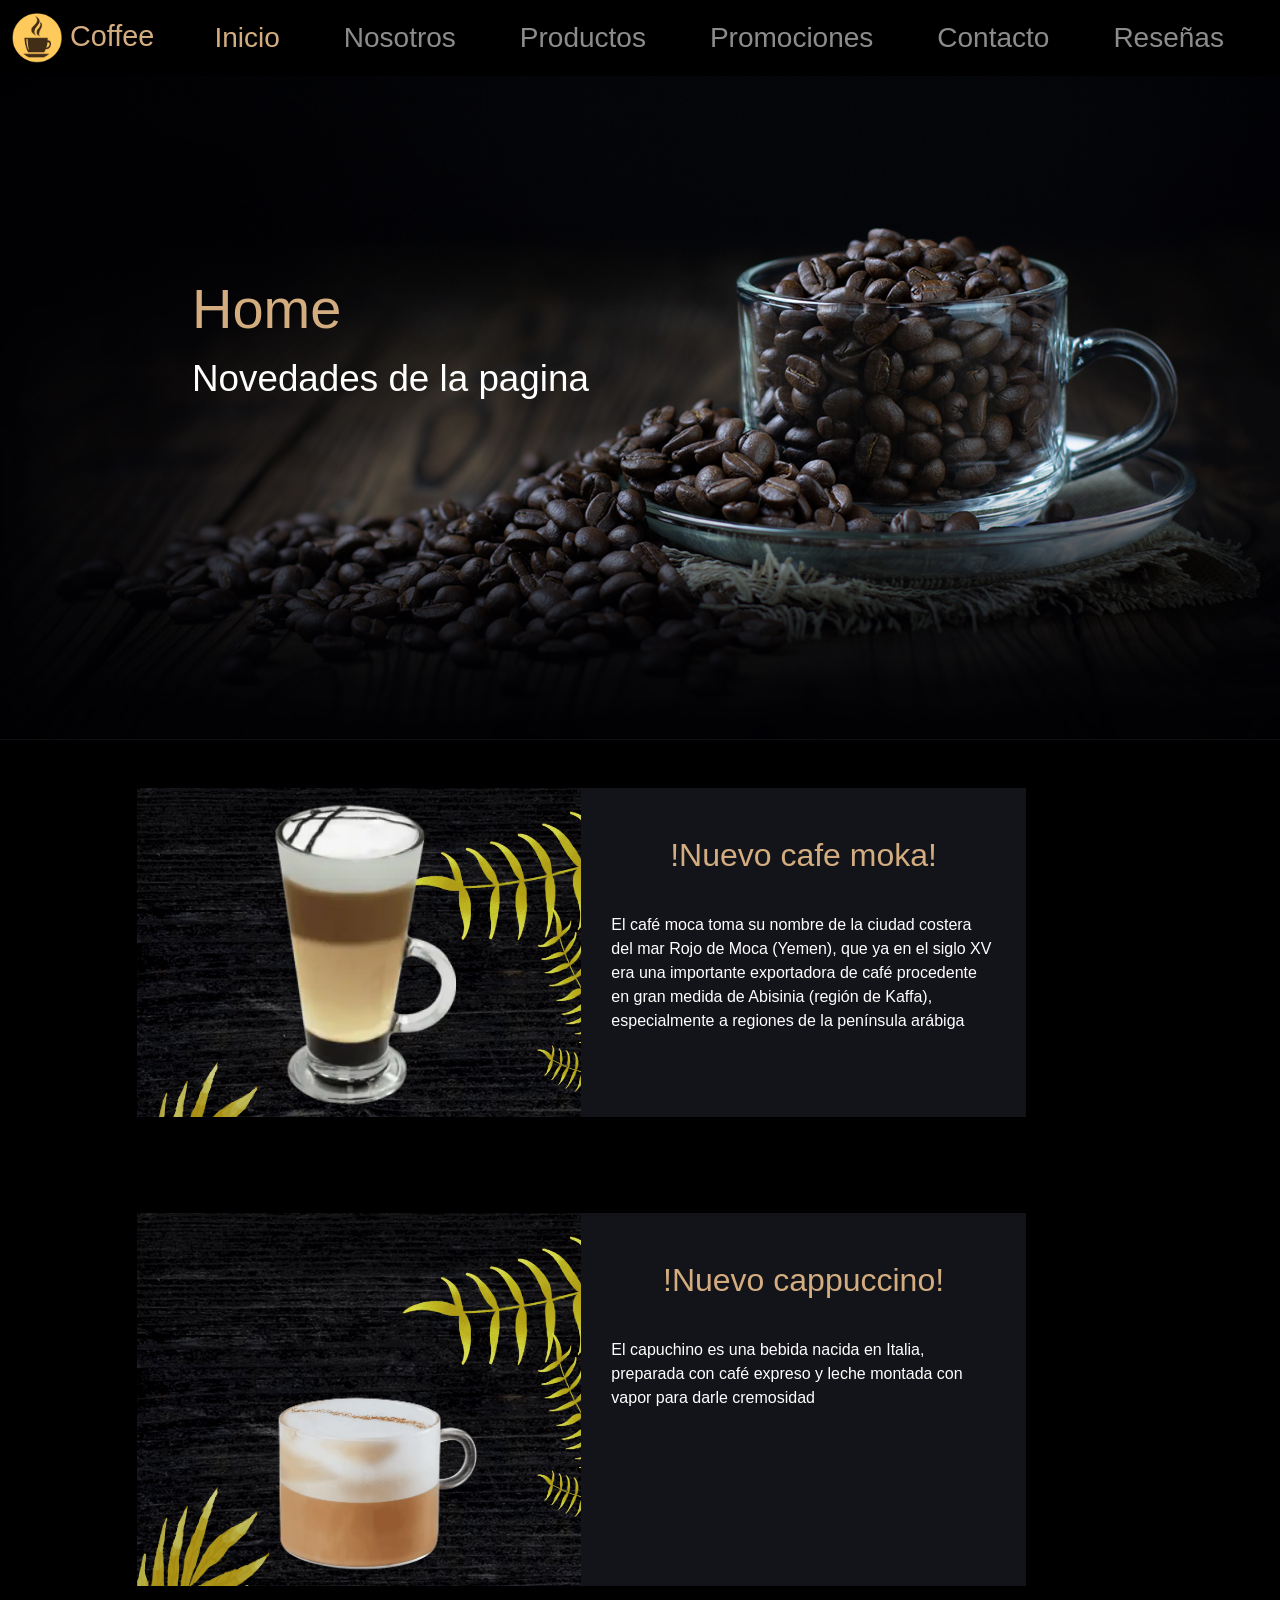
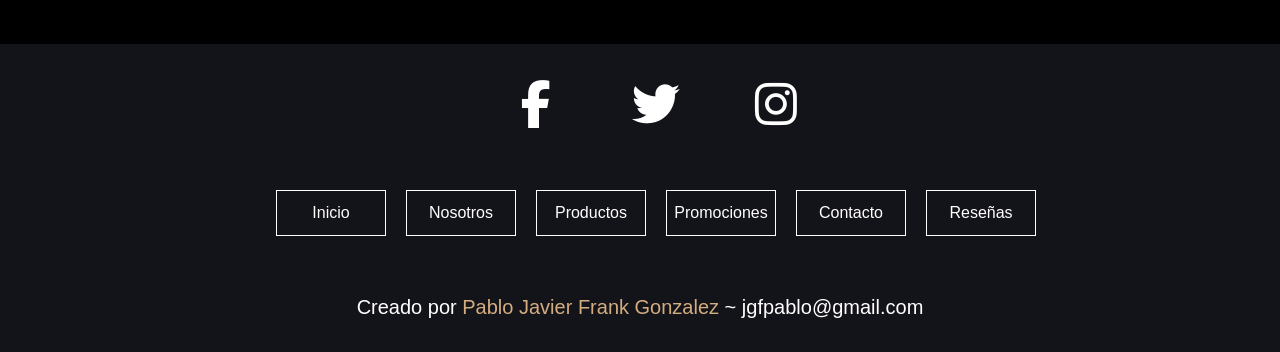
==== commit a5448b7c: "actualizacion 17/05/22" ====
--- a/index.html
+++ b/index.html
@@ -26,7 +26,7 @@
 
         <nav class="navbar navbar-expand-lg navbar-dark fs-3">
             <div class="container-fluid">
-                <a class="navbar-brand" href="./index.html"><img src="./assets/img/logo-menu.png" width="50px" alt="Logo" srcset=""></a>
+                <a class="navbar-brand logo" href="./index.html"><img src="./assets/img/logo-menu.png" width="50px" alt="Logo" srcset=""> Coffee</a>
                 <button class="navbar-toggler" type="button" data-bs-toggle="collapse" data-bs-target="#navbarNav"
                     aria-controls="navbarNav" aria-expanded="false" aria-label="Toggle navigation">
                     <span class="navbar-toggler-icon"></span>
@@ -63,6 +63,7 @@
 
         <section class="hero">
 
+            
             <img src="./assets/img/home-img.jpeg" width="100%" alt="hero-image"> 
 
             <div>
@@ -71,6 +72,7 @@
                     <p class="text-hero">Novedades de la pagina</p>
                 </span>
             </div>
+        
 
         </section>
 
@@ -85,7 +87,7 @@
 
                 <div class="bg col-lg-5">
 
-                    <h1 class="d-flex justify-content-center mt-5 color-titulo-card-index-1">!Nuevo cafe moka!</h1>
+                    <h1 class="d-flex justify-content-center mt-5 color-titulo-card-index">!Nuevo cafe moka!</h1>
                     
                     <div class="">
                         <span class="index-text-card">
@@ -105,7 +107,7 @@
 
                 <div class="bg col-lg-5">
 
-                    <h1 class="d-flex justify-content-center mt-5 color-titulo-card-index-2">!Nuevo cappuccino!</h1>
+                    <h1 class="d-flex justify-content-center mt-5 color-titulo-card-index">!Nuevo cappuccino!</h1>
                     
                     <div class="">
                         <span class="index-text-card">
--- a/assets/css/style.css
+++ b/assets/css/style.css
@@ -1,20 +1,24 @@
 body {
   background-color: black;
-  font-family: -apple-system, BlinkMacSystemFont, 'Segoe UI', Roboto, Oxygen, Ubuntu, Cantarell, 'Open Sans', 'Helvetica Neue', sans-serif;
+  font-family: 'Lucida Sans', 'Lucida Sans Regular', 'Lucida Grande', 'Lucida Sans Unicode', Geneva, Verdana, sans-serif;
   color: white; }
 
 .bg {
   background-color: #13131a; }
 
-header {
-  color: white; }
-  header nav ul {
-    animation-duration: 2s;
-    animation-name: slide; }
-    header nav ul li .active {
-      color: #d3ad7f !important; }
-    header nav ul li a:hover {
-      color: #af8b5f; }
+header nav div .logo {
+  color: #d3ad7f !important;
+  font-size: 1.8rem; }
+  header nav div .logo:hover {
+    color: #af8b5f !important; }
+
+header nav ul {
+  animation-duration: 2s;
+  animation-name: slide; }
+  header nav ul li .active {
+    color: #d3ad7f !important; }
+  header nav ul li a:hover {
+    color: #af8b5f; }
 
 @keyframes slide {
   0% {
@@ -26,60 +30,66 @@
   100% {
     margin-left: 0%; } }
 
-main .hero div {
-  position: absolute;
-  top: 15%;
-  left: 8%; }
-  main .hero div .title-hero {
-    font-size: 2rem;
-    color: #d3ad7f; }
-  main .hero div .text-hero {
-    font-size: 1rem;
-    color: white; }
-  @media (min-width: 576px) {
-    main .hero div {
-      position: absolute;
-      top: 14%;
-      left: 10%; }
-      main .hero div .title-hero {
-        font-size: 3.5rem; }
-      main .hero div .text-hero {
-        font-size: 1.5rem; } }
-  @media (min-width: 768px) {
-    main .hero div {
-      position: absolute;
-      top: 15%;
-      left: 5%; }
-      main .hero div .title-hero {
-        font-size: 3.5rem; }
-      main .hero div .text-hero {
-        font-size: 2.3rem; } }
-  @media (min-width: 992px) {
-    main .hero div {
-      position: absolute;
-      top: 30%;
-      left: 15%; }
-      main .hero div .title-hero {
-        font-size: 3.5rem; }
-      main .hero div .text-hero {
-        font-size: 2.3rem; } }
+main .hero {
+  position: relative; }
+  main .hero div {
+    position: absolute;
+    top: 15%;
+    left: 8%; }
+    main .hero div .title-hero {
+      font-size: 2rem;
+      color: #d3ad7f; }
+    main .hero div .text-hero {
+      font-size: 1rem;
+      color: white; }
+    @media (min-width: 576px) {
+      main .hero div {
+        position: absolute;
+        top: 14%;
+        left: 10%; }
+        main .hero div .title-hero {
+          font-size: 3.5rem; }
+        main .hero div .text-hero {
+          font-size: 1.5rem; } }
+    @media (min-width: 768px) {
+      main .hero div {
+        position: absolute;
+        top: 15%;
+        left: 5%; }
+        main .hero div .title-hero {
+          font-size: 3.5rem; }
+        main .hero div .text-hero {
+          font-size: 2.3rem; } }
+    @media (min-width: 992px) {
+      main .hero div {
+        position: absolute;
+        top: 30%;
+        left: 15%; }
+        main .hero div .title-hero {
+          font-size: 3.5rem; }
+        main .hero div .text-hero {
+          font-size: 2.3rem; } }
 
 .footer {
   margin-top: 10px; }
   .footer .menu ul li {
-    padding: 10px;
+    width: 110px;
+    height: 46px;
     margin: 10px;
     border: 1px solid white;
-    width: 100px;
-    display: flex;
-    justify-content: center; }
+    display: flex; }
     .footer .menu ul li:hover {
       background-color: #d3ad7f; }
     .footer .menu ul li a {
+      display: flex;
+      align-items: center;
+      justify-content: center;
+      height: 100%;
+      width: 100%;
       text-decoration: none;
       color: white; }
       .footer .menu ul li a:hover {
-        color: white !important; }
+        color: black !important; }
   .footer .creditos {
     text-align: center;
     font-size: 20px;
@@ -101,10 +111,6 @@
       .footer .redes ul li a i:hover {
         color: #af8b5f !important; }
 
-a {
-  text-decoration: none;
-  color: white; }
-
 .index-text-card {
   display: flex;
   justify-content: center;
@@ -114,13 +120,10 @@
   background-image: url("../img/fondo.jpg");
   background-size: cover; }
 
-.color-titulo-card-index-1 {
-  color: yellow;
-  font-size: 2rem; }
-
-.color-titulo-card-index-2 {
-  color: orange;
-  font-size: 3rem; }
+.color-titulo-card-index {
+  color: #d3ad7f;
+  font-size: 2rem;
+  text-align: center; }
 
 .historia {
   display: flex;
@@ -144,7 +147,7 @@
 .w-80 {
   width: 80%; }
 
-.products-text, .products-text-title {
+.products-text, .products-text-title, .products-text-title-promociones, .products-text-precio-promociones {
   font-size: 2.5rem;
   font-weight: 700;
   text-align: center; }
@@ -192,6 +195,22 @@
   max-width: 230px;
   max-height: 180px; }
 
+.button {
+  align-items: center;
+  background-color: #d3ad7f;
+  border: 1px solid transparent;
+  border-radius: .25rem;
+  box-shadow: rgba(0, 0, 0, 0.02) 0 1px 3px 0;
+  color: black;
+  cursor: pointer;
+  display: inline-flex;
+  justify-content: center;
+  padding: 1.4rem;
+  font-weight: 700; }
+  .button:hover {
+    transform: translateY(-1px);
+    background-color: #af8b5f; }
+
 section article div iframe {
   min-height: 350px;
   width: 100%;
@@ -202,7 +221,9 @@
   color: #d3ad7f; }
 
 section div .f {
-  font-size: 7rem; }
+  font-size: 7rem;
+  color: white;
+  text-decoration: none; }
   section div .f:hover {
     color: #af8b5f; }
 
@@ -219,3 +240,25 @@
 
 .tachar {
   text-decoration: line-through; }
+
+.products-text, .products-text-title, .products-text-title-promociones, .products-text-precio-promociones {
+  font-size: 2.5rem;
+  font-weight: 700;
+  text-align: center; }
+
+.products-text-title-promociones {
+  min-height: 120px;
+  max-height: 120px; }
+
+.products-text-precio-promociones {
+  min-height: 60px;
+  max-height: 60px; }
+
+.vencimiento-promocion {
+  font-size: 1.5rem;
+  text-align: center;
+  font-weight: 700; }
+
+.precio {
+  margin-left: 65px;
+  margin-right: 10px; }
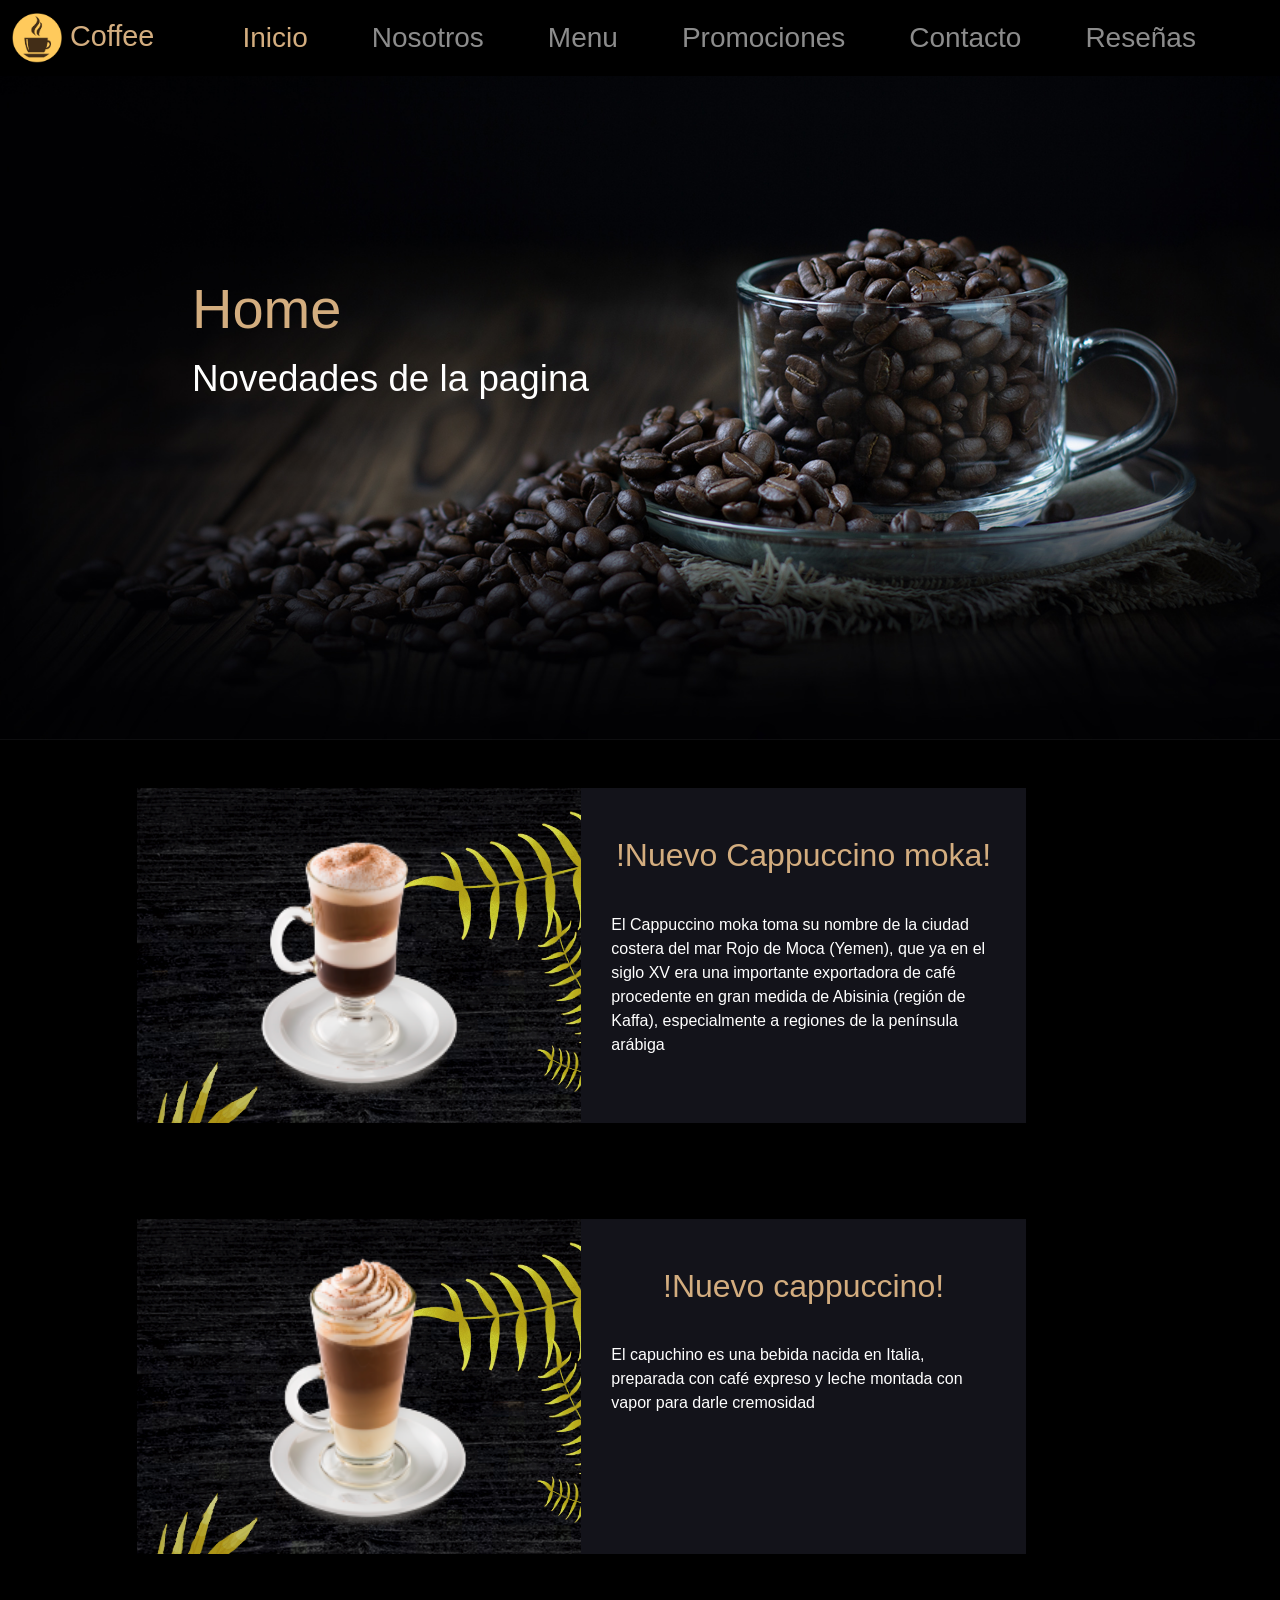
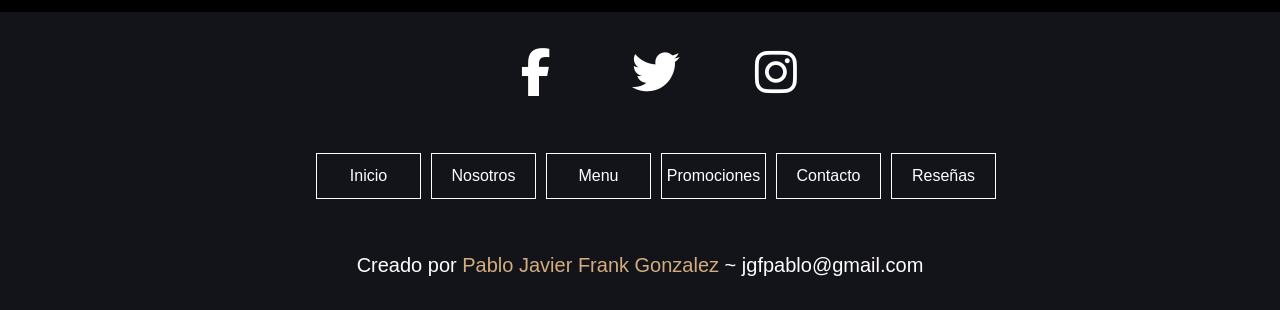
==== commit 7dd2de0d: "Proyecto final completo" ====
--- a/index.html
+++ b/index.html
@@ -5,11 +5,12 @@
     <meta charset="UTF-8">
     <meta http-equiv="X-UA-Compatible" content="IE=edge">
     <meta name="viewport" content="width=device-width, initial-scale=1.0">
-    <meta name=»description» content=»Coffee nos comprometemos a brindar a nuestros clientes la mayor calidad y satisfacción en nuestros productos »>
-    <title>Coffee</title>
+    <meta name=»description» content=»Coffee nos comprometemos a brindar a nuestros clientes la mayor calidad y
+        satisfacción en nuestros productos »>
+    <title>Coffee | Inicio</title>
     <meta name="keywords" content="Cafe, Cafeteria, Postres, Bebidas, Pasteles, Desayunos, Merienda, Coffee,Té,">
     <meta name="author" content="Pablo Javier Frank Gonzalez">
-    <link rel="icon" type="image/jpg" href="./assets/img/logo-menu.png"/>
+    <link rel="icon" type="image/jpg" href="./assets/img/logo-menu.png" />
     <link href="https://cdn.jsdelivr.net/npm/bootstrap@5.1.3/dist/css/bootstrap.min.css" rel="stylesheet"
         integrity="sha384-1BmE4kWBq78iYhFldvKuhfTAU6auU8tT94WrHftjDbrCEXSU1oBoqyl2QvZ6jIW3" crossorigin="anonymous">
     <link rel="stylesheet" href="assets/css/style.css">
@@ -26,7 +27,8 @@
 
         <nav class="navbar navbar-expand-lg navbar-dark fs-3">
             <div class="container-fluid">
-                <a class="navbar-brand logo" href="./index.html"><img src="./assets/img/logo-menu.png" width="50px" alt="Logo" srcset=""> Coffee</a>
+                <a class="navbar-brand logo" href="./index.html"><img src="./assets/img/logo-menu.png" width="50px"
+                        alt="Logo" srcset=""> Coffee</a>
                 <button class="navbar-toggler" type="button" data-bs-toggle="collapse" data-bs-target="#navbarNav"
                     aria-controls="navbarNav" aria-expanded="false" aria-label="Toggle navigation">
                     <span class="navbar-toggler-icon"></span>
@@ -40,7 +42,7 @@
                             <a class="nav-link" href="./pages/nosotros.html">Nosotros</a>
                         </li>
                         <li class="nav-item  mx-lg-2 mx-xl-4">
-                            <a class="nav-link" href="./pages/productos.html">Productos</a>
+                            <a class="nav-link" href="./pages/menu.html">Menu</a>
                         </li>
                         <li class="nav-item  mx-lg-2 mx-xl-4">
                             <a href="./pages/promociones.html" class="nav-link">Promociones</a>
@@ -63,8 +65,8 @@
 
         <section class="hero">
 
-            
-            <img src="./assets/img/home-img.jpeg" width="100%" alt="hero-image"> 
+
+            <img src="./assets/img/home-img.jpeg" width="100%" alt="hero-image">
 
             <div>
                 <h1 class="title-hero">Home</h1>
@@ -72,7 +74,7 @@
                     <p class="text-hero">Novedades de la pagina</p>
                 </span>
             </div>
-        
+
 
         </section>
 
@@ -82,16 +84,19 @@
             <article class="d-flex flex-column flex-lg-row m-5 col-lg-10 justify-content-lg-center ">
 
                 <div class="col-lg-5 ">
-                    <img class="bg-img" width="100%" height="100%" src="assets/img/productos/moka-latte-macchiato.jpg"  alt="imagen cafe moka">
+                    <img class="bg-img" width="100%" height="100%" src="assets/img/productos/bebidas_calientes/Cappuccino-Moka.png"
+                        alt="imagen cafe moka">
                 </div>
 
                 <div class="bg col-lg-5">
 
-                    <h1 class="d-flex justify-content-center mt-5 color-titulo-card-index">!Nuevo cafe moka!</h1>
-                    
+                    <h1 class="d-flex justify-content-center mt-5 color-titulo-card-index">!Nuevo Cappuccino moka!</h1>
+
                     <div class="">
                         <span class="index-text-card">
-                            El café moca toma su nombre de la ciudad costera del mar Rojo de Moca (Yemen), que ya en el siglo XV era una importante exportadora de café procedente en gran medida de Abisinia (región de Kaffa), especialmente a regiones de la península arábiga
+                            El Cappuccino moka toma su nombre de la ciudad costera del mar Rojo de Moca (Yemen), que ya en el
+                            siglo XV era una importante exportadora de café procedente en gran medida de Abisinia
+                            (región de Kaffa), especialmente a regiones de la península arábiga
                         </span>
                     </div>
 
@@ -102,16 +107,18 @@
             <article class="d-flex flex-column flex-lg-row m-5 col-lg-10 justify-content-lg-center ">
 
                 <div class="col-lg-5 ">
-                    <img class="bg-img" width="100%" height="100%" src="assets/img/productos/capuccino.png"  alt="imagen cafe cappuccino">
+                    <img class="bg-img" width="100%" height="100%" src="assets/img/productos/bebidas_calientes/Cappuccino-Bombóm.png"
+                        alt="Cappuccino Bombóm">
                 </div>
 
                 <div class="bg col-lg-5">
 
                     <h1 class="d-flex justify-content-center mt-5 color-titulo-card-index">!Nuevo cappuccino!</h1>
-                    
+
                     <div class="">
                         <span class="index-text-card">
-                            El capuchino​ es una bebida nacida en Italia, preparada con café expreso y leche montada con vapor para darle cremosidad
+                            El capuchino​ es una bebida nacida en Italia, preparada con café expreso y leche montada con
+                            vapor para darle cremosidad
                         </span>
                     </div>
 
@@ -136,20 +143,20 @@
             </ul>
         </div>
 
-            <div class="menu d-flex justify-content-center flex-md-row  ">
-                <ul class=" d-md-flex">
-                    <li><a href="./index.html">Inicio</a></li>
-                    <li><a href="./pages/nosotros.html">Nosotros</a></li>
-                    <li><a href="./pages//productos.html">Productos</a></li>
-                    <li><a href="./pages/promociones.html">Promociones</a></li>
-                    <li><a href="./pages/contacto.html">Contacto</a></li>
-                    <li><a href="./pages/resena.html">Reseñas</a></li>
-                </ul>
-            </div>
+        <div class="menu d-flex justify-content-center flex-md-row  ">
+            <ul class=" d-md-flex">
+                <li><a href="./index.html">Inicio</a></li>
+                <li><a href="./pages/nosotros.html">Nosotros</a></li>
+                <li><a href="./pages/menu.html">Menu</a></li>
+                <li><a href="./pages/promociones.html">Promociones</a></li>
+                <li><a href="./pages/contacto.html">Contacto</a></li>
+                <li><a href="./pages/resena.html">Reseñas</a></li>
+            </ul>
+        </div>
 
-            <div class="creditos">
-                Creado por <p>Pablo Javier Frank Gonzalez</p> ~ jgfpablo@gmail.com
-            </div> 
+        <div class="creditos">
+            Creado por <p>Pablo Javier Frank Gonzalez</p> ~ jgfpablo@gmail.com
+        </div>
 
     </footer>
 
--- a/assets/css/style.css
+++ b/assets/css/style.css
@@ -73,11 +73,12 @@
 .footer {
   margin-top: 10px; }
   .footer .menu ul li {
-    width: 110px;
+    width: 105px;
     height: 46px;
-    margin: 10px;
+    margin: 5px;
     border: 1px solid white;
-    display: flex; }
+    display: flex;
+    justify-content: center; }
     .footer .menu ul li:hover {
       background-color: #d3ad7f; }
     .footer .menu ul li a {
@@ -135,6 +136,7 @@
     justify-content: center;
     flex-direction: column; }
     .historia .nosotros .nosotros-img {
+      width: 60%;
       margin-top: 5px; }
     .historia .nosotros .nosotros-text {
       width: 80%;
@@ -147,27 +149,31 @@
 .w-80 {
   width: 80%; }
 
-.products-text, .products-text-title, .products-text-title-promociones, .products-text-precio-promociones {
+.img-menu {
+  width: 100%;
+  height: 100%;
+  max-width: 300px;
+  max-height: 400px; }
+
+.tachar {
+  text-decoration: line-through; }
+
+.menu-text, .menu-text-title, .menu-text-precio {
   font-size: 2.5rem;
   font-weight: 700;
   text-align: center; }
 
-.products-text-title {
-  min-height: 180px; }
-
-.products {
-  border: 1px solid white;
-  margin: 20px; }
-
-.bg-img {
-  background-image: url("../img/fondo.jpg");
-  background-size: cover; }
-
-.img-products {
-  max-width: 240px;
-  min-width: 240px;
-  max-height: 240px;
-  min-height: 240px; }
+.menu-text-title {
+  min-height: 120px;
+  max-height: 120px; }
+
+.menu-text-precio {
+  min-height: 60px;
+  max-height: 60px; }
+
+.sub-menu {
+  font-size: 3rem;
+  text-align: center; }
 
 .resenas {
   border: 1px solid white;
@@ -241,7 +247,7 @@
 .tachar {
   text-decoration: line-through; }
 
-.products-text, .products-text-title, .products-text-title-promociones, .products-text-precio-promociones {
+.products-text, .products-text-title-promociones, .products-text-precio-promociones {
   font-size: 2.5rem;
   font-weight: 700;
   text-align: center; }
